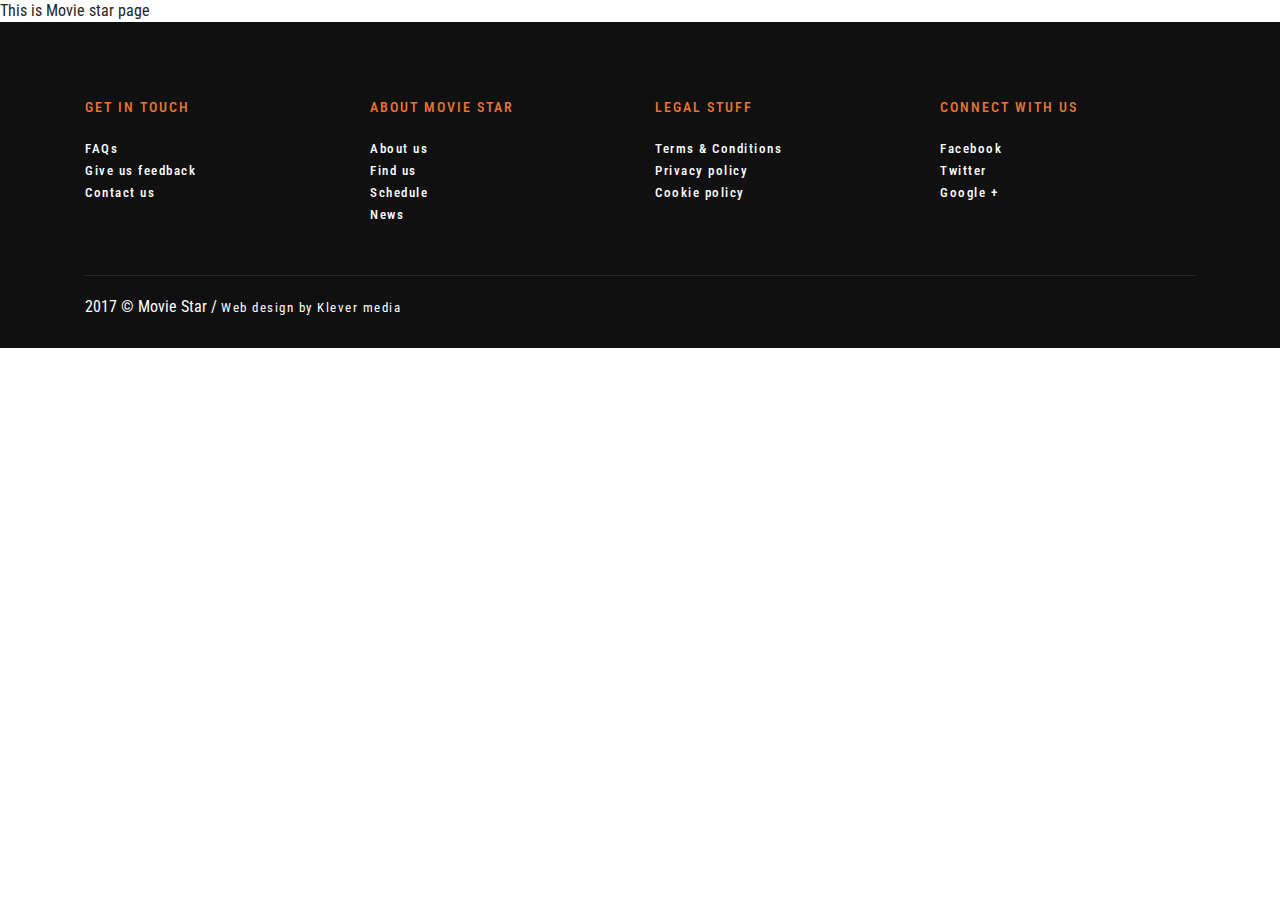
==== index.html @ 227d775f "[Movie-Star]: Create common components and implement footer" ====
<!DOCTYPE html>
<html lang="en">
  <head>
    <title>Movie Star</title>
    <!-- Required meta tags -->
    <meta charset="UTF-8" />
    <meta http-equiv="X-UA-Compatible" content="IE=edge" />
    <meta name="viewport" content="width=device-width, initial-scale=1.0" />

    <!-- Font Family -->
    <link
      href="https://fonts.googleapis.com/css?family=Roboto+Condensed:300,400,700"
      rel="stylesheet"
    />

    <!-- Font Awesome -->
    <link
      rel="stylesheet"
      href="https://cdnjs.cloudflare.com/ajax/libs/font-awesome/5.15.3/css/all.min.css"
      integrity="sha512-iBBXm8fW90+nuLcSKlbmrPcLa0OT92xO1BIsZ+ywDWZCvqsWgccV3gFoRBv0z+8dLJgyAHIhR35VZc2oM/gI1w=="
      crossorigin="anonymous"
    />

    <!-- Bootstrap CSS -->
    <link
      rel="stylesheet"
      href="https://stackpath.bootstrapcdn.com/bootstrap/4.3.1/css/bootstrap.min.css"
      integrity="sha384-ggOyR0iXCbMQv3Xipma34MD+dH/1fQ784/j6cY/iJTQUOhcWr7x9JvoRxT2MZw1T"
      crossorigin="anonymous"
    />

    <!-- Main CSS -->
    <link rel="stylesheet" href="./css/main.css" />
  </head>

  <body>
    <div id="movieStar" class="wrapper">
      This is Movie star page
      <footer>
        <div class="container">
          <div class="row">
            <div class="col-sm-3">
              <h6 class="heading-1 text-primary text-uppercase fw-medium">
                Get In Touch
              </h6>
              <ul class="mt-20">
                <li>
                  <a href="#" class="link-primary fs-13 fw-medium py-3">FAQs</a>
                </li>
                <li>
                  <a href="#" class="link-primary fs-13 fw-medium py-3"
                    >Give us feedback</a
                  >
                </li>
                <li>
                  <a href="#" class="link-primary fs-13 fw-medium py-3"
                    >Contact us</a
                  >
                </li>
              </ul>
            </div>
            <div class="col-sm-3">
              <h6 class="heading-1 text-primary text-uppercase fw-medium">
                About Movie star
              </h6>
              <ul class="mt-20">
                <li>
                  <a href="#" class="link-primary fs-13 fw-medium py-3"
                    >About us</a
                  >
                </li>
                <li>
                  <a href="#" class="link-primary fs-13 fw-medium py-3"
                    >Find us</a
                  >
                </li>
                <li>
                  <a href="#" class="link-primary fs-13 fw-medium py-3">
                    Schedule</a
                  >
                </li>
                <li>
                  <a href="#" class="link-primary fs-13 fw-medium py-3">
                    News</a
                  >
                </li>
              </ul>
            </div>
            <div class="col-sm-3">
              <h6 class="heading-1 text-primary text-uppercase fw-medium">
                Legal stuff
              </h6>
              <ul class="mt-20">
                <li>
                  <a href="#" class="link-primary fs-13 fw-medium py-3"
                    >Terms & Conditions</a
                  >
                </li>
                <li>
                  <a href="#" class="link-primary fs-13 fw-medium py-3"
                    >Privacy policy</a
                  >
                </li>
                <li>
                  <a href="#" class="link-primary fs-13 fw-medium py-3"
                    >Cookie policy</a
                  >
                </li>
              </ul>
            </div>
            <div class="col-sm-3">
              <h6 class="heading-1 text-primary text-uppercase fw-medium">
                Connect with us
              </h6>
              <ul class="mt-20">
                <li>
                  <a href="#" class="link-primary fs-13 fw-medium py-3"
                    ><i class="fab fa-facebook-f"></i>Facebook</a
                  >
                </li>
                <li>
                  <a href="#" class="link-primary fs-13 fw-medium py-3">
                    <i class="fab fa-twitter"></i>Twitter</a
                  >
                </li>
                <li>
                  <a href="#" class="link-primary fs-13 fw-medium py-3">
                    <i class="fab fa-google-plus-g"></i>Google +</a
                  >
                </li>
              </ul>
            </div>
          </div>
          <div class="br-t-grey py-20 mt-50">
            <p class="text-white">
              2017 © Movie Star /
              <a href="https://www.klevermedia.co.uk" class="link-primary"
                >Web design by Klever media</a
              >
            </p>
          </div>
        </div>
      </footer>
    </div>
    <script src="./js/main.js"></script>
  </body>
</html>
---- css/main.css ----
* {
  margin: 0;
  padding: 0;
  box-sizing: border-box;
}

html {
  font-size: 10px;
}

body {
  font-family: 'Roboto condensed', sans-serif;
  font-size: 1.6rem;
  line-height: 2.2rem;
}

dl, ol, ul {
  list-style: none;
  margin: 0;
}

a {
  text-decoration: none;
}

a:focus {
  outline: none;
}

.text-primary {
  color: #ec7532 !important;
}

.fs-13 {
  font-size: 1.3rem;
  line-height: 1.8rem;
}

.fw-medium {
  font-weight: 500;
}

a.link-primary {
  color: #fff;
  font-size: 1.3rem;
  line-height: 1.9rem;
  letter-spacing: .15rem;
}

a.link-primary:hover {
  color: #fbbd61;
  text-decoration: none;
}

a.link-primary:hover i {
  color: #fbbd61;
}

a.link-primary:visited {
  color: #fff;
  text-decoration: underline;
}

a.link-primary i {
  color: rgba(255, 255, 255, 0.3);
  min-width: 2.5rem;
}

.br-t-grey {
  border-top: 0.1rem solid rgba(255, 255, 255, 0.1);
}

.heading-6 {
  font-size: 2.4rem;
  line-height: 3rem;
  letter-spacing: .2rem;
  margin: 0;
}

.heading-5 {
  font-size: 2.2rem;
  line-height: 2.8rem;
  letter-spacing: .2rem;
  margin: 0;
}

.heading-4 {
  font-size: 2rem;
  line-height: 2.6rem;
  letter-spacing: .2rem;
  margin: 0;
}

.heading-3 {
  font-size: 1.8rem;
  line-height: 2.4rem;
  letter-spacing: .2rem;
  margin: 0;
}

.heading-2 {
  font-size: 1.6rem;
  line-height: 2.2rem;
  letter-spacing: .2rem;
  margin: 0;
}

.heading-1 {
  font-size: 1.4rem;
  line-height: 2rem;
  letter-spacing: .2rem;
  margin: 0;
}

.py-3 {
  padding-top: 0.3rem !important;
  padding-bottom: 0.3rem !important;
}

.mt-3 {
  margin-top: 0.3rem !important;
}

.py-20 {
  padding-top: 2rem !important;
  padding-bottom: 2rem !important;
}

.mt-20 {
  margin-top: 2rem !important;
}

.py-50 {
  padding-top: 5rem !important;
  padding-bottom: 5rem !important;
}

.mt-50 {
  margin-top: 5rem !important;
}

footer {
  background-color: #101010;
  padding: 7.5rem 0 0;
}
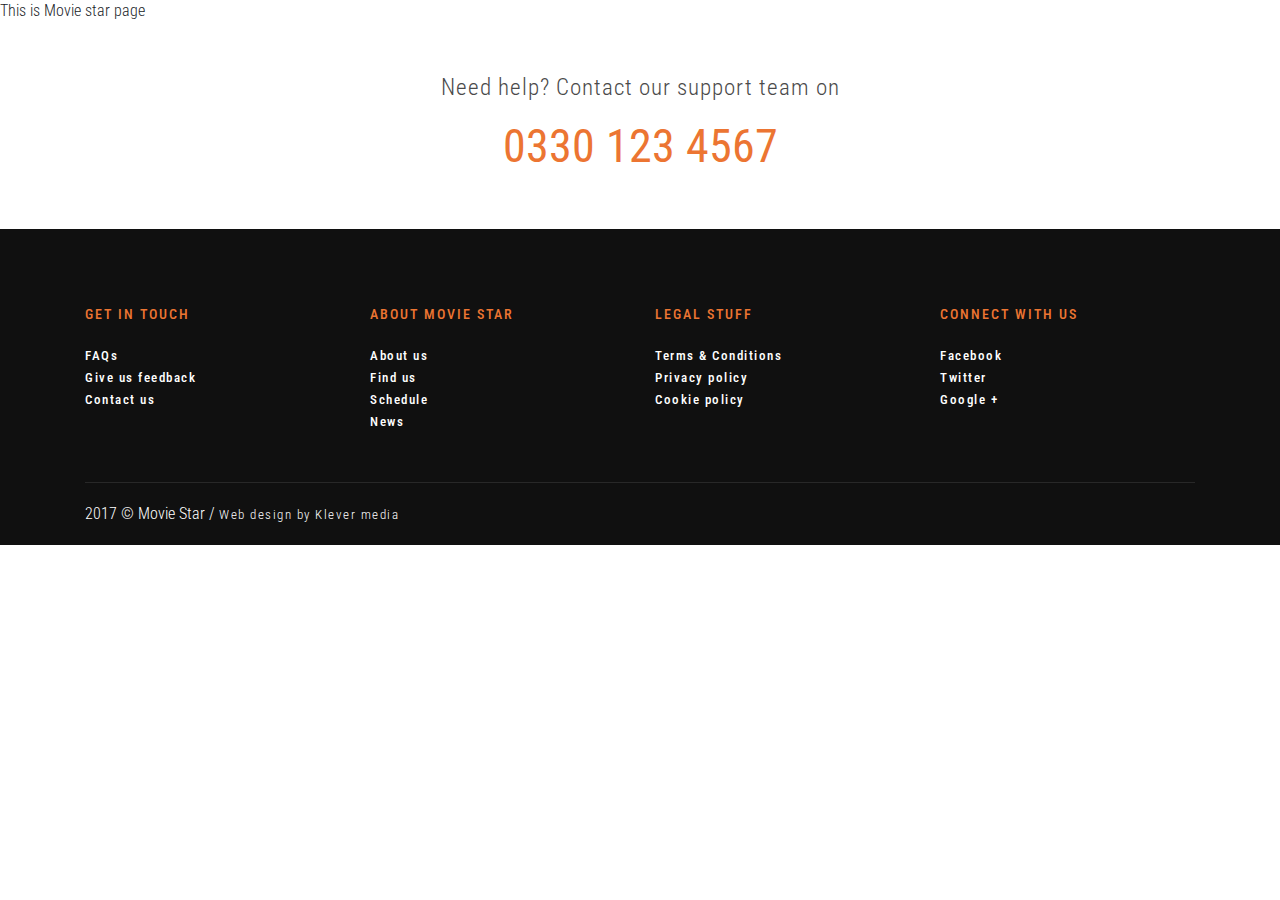
==== commit 4699ae10: "[Movie-Star]: Implement Contact section" ====
--- a/index.html
+++ b/index.html
@@ -36,7 +36,17 @@
   <body>
     <div id="movieStar" class="wrapper">
       This is Movie star page
-      <footer>
+      <section class="contact section">
+        <div class="container">
+          <div class="text-center">
+            <p class="fs-23 text-tundora letter-spacing-1">
+              Need help? Contact our support team on
+            </p>
+            <p class="fs-46 fw-400 text-primary mt-10">0330 123 4567</p>
+          </div>
+        </div>
+      </section>
+      <footer class="footer">
         <div class="container">
           <div class="row">
             <div class="col-sm-3">
--- a/css/main.css
+++ b/css/main.css
@@ -12,6 +12,7 @@
   font-family: 'Roboto condensed', sans-serif;
   font-size: 1.6rem;
   line-height: 2.2rem;
+  font-weight: 300;
 }
 
 dl, ol, ul {
@@ -27,8 +28,16 @@
   outline: none;
 }
 
+p {
+  margin: 0;
+}
+
 .text-primary {
   color: #ec7532 !important;
+}
+
+.text-tundora {
+  color: #4a4a4a !important;
 }
 
 .fs-13 {
@@ -36,8 +45,22 @@
   line-height: 1.8rem;
 }
 
+.fs-23 {
+  font-size: 2.3rem;
+  line-height: 3.2rem;
+}
+
+.fs-46 {
+  font-size: 4.6rem;
+  line-height: 6.5rem;
+}
+
 .fw-medium {
   font-weight: 500;
+}
+
+.section {
+  padding: 5rem 0;
 }
 
 a.link-primary {
@@ -112,6 +135,18 @@
   margin: 0;
 }
 
+.fw-300 {
+  font-weight: 300 !important;
+}
+
+.fw-400 {
+  font-weight: 400 !important;
+}
+
+.fw-700 {
+  font-weight: 700 !important;
+}
+
 .py-3 {
   padding-top: 0.3rem !important;
   padding-bottom: 0.3rem !important;
@@ -121,6 +156,15 @@
   margin-top: 0.3rem !important;
 }
 
+.py-10 {
+  padding-top: 1rem !important;
+  padding-bottom: 1rem !important;
+}
+
+.mt-10 {
+  margin-top: 1rem !important;
+}
+
 .py-20 {
   padding-top: 2rem !important;
   padding-bottom: 2rem !important;
@@ -139,7 +183,19 @@
   margin-top: 5rem !important;
 }
 
-footer {
+.letter-spacing-1 {
+  letter-spacing: 0.1rem !important;
+}
+
+.letter-spacing-2 {
+  letter-spacing: 0.2rem !important;
+}
+
+.letter-spacing-3 {
+  letter-spacing: 0.3rem !important;
+}
+
+.footer {
   background-color: #101010;
   padding: 7.5rem 0 0;
 }
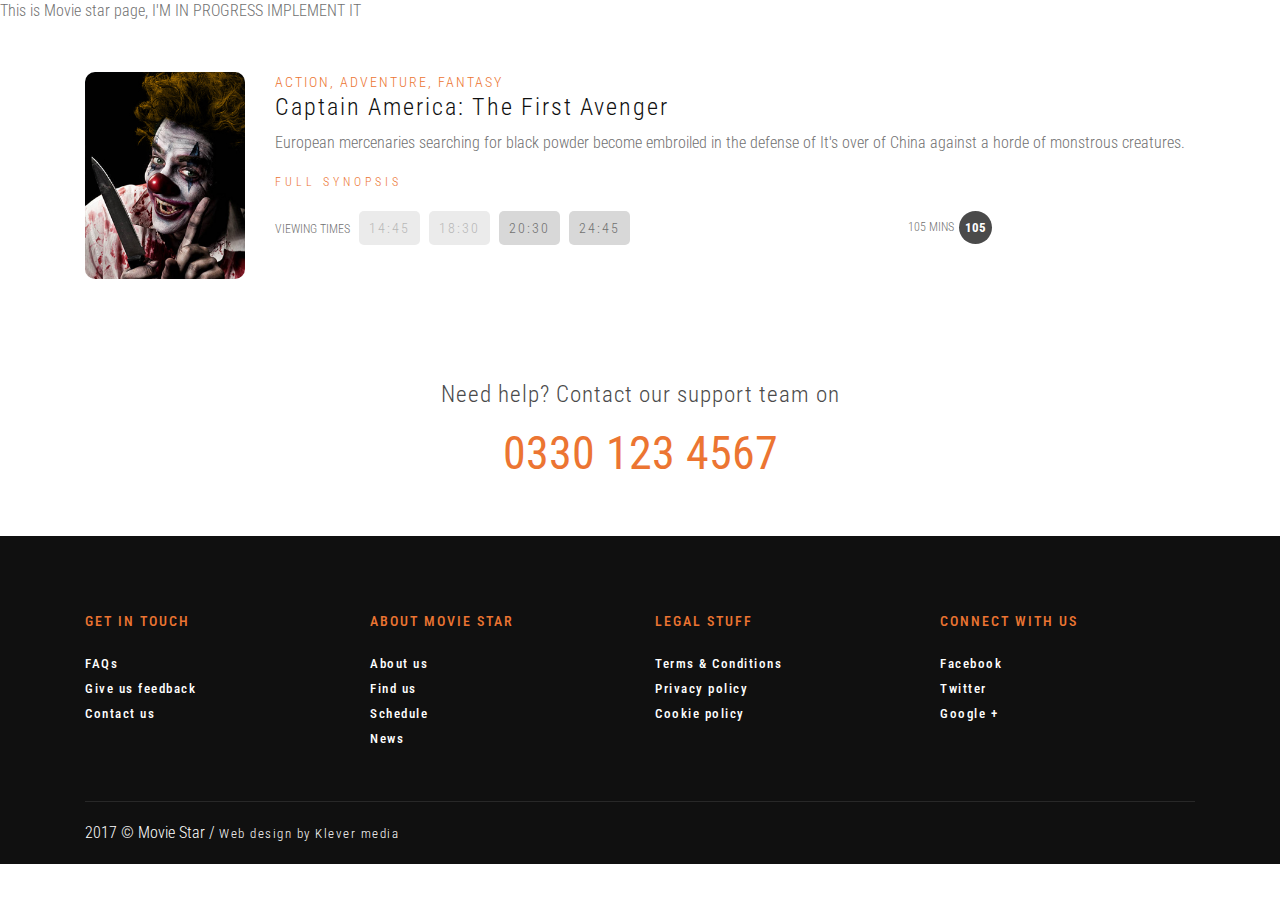
==== commit c2bcb0b9: "[Movie-Star]: Implent components inside Schedule item" ====
--- a/index.html
+++ b/index.html
@@ -35,7 +35,51 @@
 
   <body>
     <div id="movieStar" class="wrapper">
-      This is Movie star page
+      This is Movie star page, I'M IN PROGRESS IMPLEMENT IT
+      <section class="schedule section">
+        <div class="container">
+          <div class="row">
+            <div class="col-sm-3 col-md-2">
+              <a href="#">
+                <img
+                  src="./images/movie-6.jpg"
+                  class="img-fluid b-r-10"
+                  alt="Movie img"
+                />
+              </a>
+            </div>
+            <div class="col-sm-9 col-md-10">
+              <p class="fs-14 letter-spacing-2 text-uppercase text-primary">
+                Action, Adventure, Fantasy
+              </p>
+              <h3 class="heading-6">Captain America: The First Avenger</h3>
+              <p class="mt-10">
+                European mercenaries searching for black powder become embroiled
+                in the defense of It's over of China against a horde of
+                monstrous creatures.
+              </p>
+              <a href="#" class="link-ext my-20">Full synopsis</a>
+              <div class="row">
+                <div class="col-md-8 col-sm-9">
+                  <span class="fs-12 text-uppercase"
+                    ><i class="far fa-clock"></i> Viewing times</span
+                  >
+                  <span class="tag tag-blur">14:45</span>
+                  <span class="tag tag-blur">18:30</span>
+                  <span class="tag">20:30</span>
+                  <span class="tag">24:45</span>
+                </div>
+                <div class="col-md-4 col-sm-3">
+                  <div class="d-flex align-items-center">
+                    <span class="fs-12 text-uppercase">105 mins</span>
+                    <span class="bubble">105 mins</span>
+                  </div>
+                </div>
+              </div>
+            </div>
+          </div>
+        </div>
+      </section>
       <section class="contact section">
         <div class="container">
           <div class="text-center">
@@ -50,91 +94,73 @@
         <div class="container">
           <div class="row">
             <div class="col-sm-3">
-              <h6 class="heading-1 text-primary text-uppercase fw-medium">
+              <h6 class="heading-1 text-primary text-uppercase fw-500">
                 Get In Touch
               </h6>
               <ul class="mt-20">
                 <li>
-                  <a href="#" class="link-primary fs-13 fw-medium py-3">FAQs</a>
+                  <a href="#" class="link fw-500 py-3">FAQs</a>
                 </li>
                 <li>
-                  <a href="#" class="link-primary fs-13 fw-medium py-3"
-                    >Give us feedback</a
-                  >
+                  <a href="#" class="link fw-500 py-3">Give us feedback</a>
                 </li>
                 <li>
-                  <a href="#" class="link-primary fs-13 fw-medium py-3"
-                    >Contact us</a
-                  >
+                  <a href="#" class="link fw-500 py-3">Contact us</a>
                 </li>
               </ul>
             </div>
             <div class="col-sm-3">
-              <h6 class="heading-1 text-primary text-uppercase fw-medium">
+              <h6 class="heading-1 text-primary text-uppercase fw-500">
                 About Movie star
               </h6>
               <ul class="mt-20">
                 <li>
-                  <a href="#" class="link-primary fs-13 fw-medium py-3"
-                    >About us</a
-                  >
+                  <a href="#" class="link fw-500 py-3">About us</a>
                 </li>
                 <li>
-                  <a href="#" class="link-primary fs-13 fw-medium py-3"
-                    >Find us</a
-                  >
+                  <a href="#" class="link fw-500 py-3">Find us</a>
                 </li>
                 <li>
-                  <a href="#" class="link-primary fs-13 fw-medium py-3">
-                    Schedule</a
-                  >
+                  <a href="#" class="link fw-500 py-3"> Schedule</a>
                 </li>
                 <li>
-                  <a href="#" class="link-primary fs-13 fw-medium py-3">
-                    News</a
-                  >
+                  <a href="#" class="link fw-500 py-3"> News</a>
                 </li>
               </ul>
             </div>
             <div class="col-sm-3">
-              <h6 class="heading-1 text-primary text-uppercase fw-medium">
+              <h6 class="heading-1 text-primary text-uppercase fw-500">
                 Legal stuff
               </h6>
               <ul class="mt-20">
                 <li>
-                  <a href="#" class="link-primary fs-13 fw-medium py-3"
-                    >Terms & Conditions</a
-                  >
+                  <a href="#" class="link fw-500 py-3">Terms & Conditions</a>
                 </li>
                 <li>
-                  <a href="#" class="link-primary fs-13 fw-medium py-3"
-                    >Privacy policy</a
-                  >
+                  <a href="#" class="link fw-500 py-3">Privacy policy</a>
                 </li>
                 <li>
-                  <a href="#" class="link-primary fs-13 fw-medium py-3"
-                    >Cookie policy</a
-                  >
+                  <a href="#" class="link fw-500 py-3">Cookie policy</a>
                 </li>
               </ul>
             </div>
             <div class="col-sm-3">
-              <h6 class="heading-1 text-primary text-uppercase fw-medium">
+              <h6 class="heading-1 text-primary text-uppercase fw-500">
                 Connect with us
               </h6>
               <ul class="mt-20">
                 <li>
-                  <a href="#" class="link-primary fs-13 fw-medium py-3"
+                  <a href="#" class="link fw-500 py-3"
                     ><i class="fab fa-facebook-f"></i>Facebook</a
                   >
                 </li>
                 <li>
-                  <a href="#" class="link-primary fs-13 fw-medium py-3">
+                  <a href="#" class="link fw-500 py-3">
                     <i class="fab fa-twitter"></i>Twitter</a
                   >
                 </li>
                 <li>
-                  <a href="#" class="link-primary fs-13 fw-medium py-3">
+                  <a href="#" class="link fw-500 py-3">
                     <i class="fab fa-google-plus-g"></i>Google +</a
                   >
                 </li>
@@ -144,7 +170,7 @@
           <div class="br-t-grey py-20 mt-50">
             <p class="text-white">
               2017 © Movie Star /
-              <a href="https://www.klevermedia.co.uk" class="link-primary"
+              <a href="https://www.klevermedia.co.uk" class="link"
                 >Web design by Klever media</a
               >
             </p>
--- a/css/main.css
+++ b/css/main.css
@@ -9,6 +9,7 @@
 }
 
 body {
+  color: #717171;
   font-family: 'Roboto condensed', sans-serif;
   font-size: 1.6rem;
   line-height: 2.2rem;
@@ -21,6 +22,11 @@
 }
 
 a {
+  color: #fff;
+  text-decoration: none;
+}
+
+a:hover {
   text-decoration: none;
 }
 
@@ -32,12 +38,41 @@
   margin: 0;
 }
 
+::-webkit-input-placeholder {
+  opacity: 1;
+  color: #B8B8B8;
+  font-weight: 400;
+}
+
+:-ms-input-placeholder {
+  opacity: 1;
+  color: #B8B8B8;
+  font-weight: 400;
+}
+
+:-moz-placeholder {
+  opacity: 1;
+  color: #B8B8B8;
+  font-weight: 400;
+}
+
+::-moz-placeholder {
+  opacity: 1;
+  color: #B8B8B8;
+  font-weight: 400;
+}
+
 .text-primary {
   color: #ec7532 !important;
 }
 
 .text-tundora {
   color: #4a4a4a !important;
+}
+
+.fs-12 {
+  font-size: 1.2rem;
+  line-height: 1.7rem;
 }
 
 .fs-13 {
@@ -45,6 +80,11 @@
   line-height: 1.8rem;
 }
 
+.fs-14 {
+  font-size: 1.4rem;
+  line-height: 2rem;
+}
+
 .fs-23 {
   font-size: 2.3rem;
   line-height: 3.2rem;
@@ -55,144 +95,272 @@
   line-height: 6.5rem;
 }
 
-.fw-medium {
-  font-weight: 500;
-}
-
 .section {
   padding: 5rem 0;
 }
 
-a.link-primary {
-  color: #fff;
+.br-t-grey {
+  border-top: 0.1rem solid rgba(255, 255, 255, 0.1);
+}
+
+.heading-6 {
+  color: #101010;
+  font-size: 2.4rem;
+  line-height: 3rem;
+  font-weight: 300;
+  letter-spacing: .2rem;
+  margin: 0;
+}
+
+.heading-5 {
+  color: #101010;
+  font-size: 2.2rem;
+  line-height: 2.8rem;
+  font-weight: 300;
+  letter-spacing: .2rem;
+  margin: 0;
+}
+
+.heading-4 {
+  color: #101010;
+  font-size: 2rem;
+  line-height: 2.6rem;
+  font-weight: 300;
+  letter-spacing: .2rem;
+  margin: 0;
+}
+
+.heading-3 {
+  color: #101010;
+  font-size: 1.8rem;
+  line-height: 2.4rem;
+  font-weight: 300;
+  letter-spacing: .2rem;
+  margin: 0;
+}
+
+.heading-2 {
+  color: #101010;
+  font-size: 1.6rem;
+  line-height: 2.2rem;
+  font-weight: 300;
+  letter-spacing: .2rem;
+  margin: 0;
+}
+
+.heading-1 {
+  color: #101010;
+  font-size: 1.4rem;
+  line-height: 2rem;
+  font-weight: 300;
+  letter-spacing: .2rem;
+  margin: 0;
+}
+
+.fw-300 {
+  font-weight: 300 !important;
+}
+
+.fw-400 {
+  font-weight: 400 !important;
+}
+
+.fw-500 {
+  font-weight: 500 !important;
+}
+
+.fw-700 {
+  font-weight: 700 !important;
+}
+
+.py-3 {
+  padding-top: 0.3rem !important;
+  padding-bottom: 0.3rem !important;
+}
+
+.mx-3 {
+  margin-left: 0.3rem !important;
+  margin-right: 0.3rem !important;
+}
+
+.my-3 {
+  margin-top: 0.3rem !important;
+  margin-bottom: 0.3rem !important;
+}
+
+.mt-3 {
+  margin-top: 0.3rem !important;
+}
+
+.mb-3 {
+  margin-bottom: 0.3rem !important;
+}
+
+.py-10 {
+  padding-top: 1rem !important;
+  padding-bottom: 1rem !important;
+}
+
+.mx-10 {
+  margin-left: 1rem !important;
+  margin-right: 1rem !important;
+}
+
+.my-10 {
+  margin-top: 1rem !important;
+  margin-bottom: 1rem !important;
+}
+
+.mt-10 {
+  margin-top: 1rem !important;
+}
+
+.mb-10 {
+  margin-bottom: 1rem !important;
+}
+
+.py-20 {
+  padding-top: 2rem !important;
+  padding-bottom: 2rem !important;
+}
+
+.mx-20 {
+  margin-left: 2rem !important;
+  margin-right: 2rem !important;
+}
+
+.my-20 {
+  margin-top: 2rem !important;
+  margin-bottom: 2rem !important;
+}
+
+.mt-20 {
+  margin-top: 2rem !important;
+}
+
+.mb-20 {
+  margin-bottom: 2rem !important;
+}
+
+.py-50 {
+  padding-top: 5rem !important;
+  padding-bottom: 5rem !important;
+}
+
+.mx-50 {
+  margin-left: 5rem !important;
+  margin-right: 5rem !important;
+}
+
+.my-50 {
+  margin-top: 5rem !important;
+  margin-bottom: 5rem !important;
+}
+
+.mt-50 {
+  margin-top: 5rem !important;
+}
+
+.mb-50 {
+  margin-bottom: 5rem !important;
+}
+
+.letter-spacing-1 {
+  letter-spacing: 0.1rem !important;
+}
+
+.letter-spacing-2 {
+  letter-spacing: 0.2rem !important;
+}
+
+.letter-spacing-3 {
+  letter-spacing: 0.3rem !important;
+}
+
+.b-r-10 {
+  border-radius: 1rem;
+}
+
+.link-ext, .link-ext-light {
+  font-size: 1.2rem;
+  line-height: 1.7rem;
+  letter-spacing: .4rem;
+  text-transform: uppercase;
+  display: inline-block;
+}
+
+.link {
+  display: inline-block;
   font-size: 1.3rem;
   line-height: 1.9rem;
   letter-spacing: .15rem;
-}
-
-a.link-primary:hover {
+  color: #fff;
+}
+
+.link:hover {
+  color: #fbbd61 !important;
+  text-decoration: none;
+}
+
+.link:hover i {
   color: #fbbd61;
-  text-decoration: none;
-}
-
-a.link-primary:hover i {
-  color: #fbbd61;
-}
-
-a.link-primary:visited {
+}
+
+.link:visited {
   color: #fff;
-  text-decoration: underline;
-}
-
-a.link-primary i {
+  text-decoration: underline !important;
+}
+
+.link i {
   color: rgba(255, 255, 255, 0.3);
   min-width: 2.5rem;
 }
 
-.br-t-grey {
-  border-top: 0.1rem solid rgba(255, 255, 255, 0.1);
-}
-
-.heading-6 {
-  font-size: 2.4rem;
-  line-height: 3rem;
-  letter-spacing: .2rem;
-  margin: 0;
-}
-
-.heading-5 {
-  font-size: 2.2rem;
-  line-height: 2.8rem;
-  letter-spacing: .2rem;
-  margin: 0;
-}
-
-.heading-4 {
-  font-size: 2rem;
-  line-height: 2.6rem;
-  letter-spacing: .2rem;
-  margin: 0;
-}
-
-.heading-3 {
-  font-size: 1.8rem;
-  line-height: 2.4rem;
-  letter-spacing: .2rem;
-  margin: 0;
-}
-
-.heading-2 {
-  font-size: 1.6rem;
-  line-height: 2.2rem;
-  letter-spacing: .2rem;
-  margin: 0;
-}
-
-.heading-1 {
+.link-ext {
+  color: #ec7532;
+}
+
+.link-ext:hover {
+  color: #101010;
+}
+
+.link-ext-light {
+  color: #ec7532;
+}
+
+.link-ext-light:hover {
+  color: #fbbd61;
+}
+
+.bubble {
+  color: #fff;
+  font-size: 1.3rem;
+  line-height: 3.3rem;
+  font-weight: 700;
+  text-align: center;
+  display: inline-block;
+  border-radius: 50%;
+  background: #4a4a4a;
+  width: 3.3rem;
+  height: 3.3rem;
+  margin-left: .5rem;
+}
+
+.tag {
+  color: #717171;
   font-size: 1.4rem;
   line-height: 2rem;
   letter-spacing: .2rem;
-  margin: 0;
-}
-
-.fw-300 {
-  font-weight: 300 !important;
-}
-
-.fw-400 {
-  font-weight: 400 !important;
-}
-
-.fw-700 {
-  font-weight: 700 !important;
-}
-
-.py-3 {
-  padding-top: 0.3rem !important;
-  padding-bottom: 0.3rem !important;
-}
-
-.mt-3 {
-  margin-top: 0.3rem !important;
-}
-
-.py-10 {
-  padding-top: 1rem !important;
-  padding-bottom: 1rem !important;
-}
-
-.mt-10 {
-  margin-top: 1rem !important;
-}
-
-.py-20 {
-  padding-top: 2rem !important;
-  padding-bottom: 2rem !important;
-}
-
-.mt-20 {
-  margin-top: 2rem !important;
-}
-
-.py-50 {
-  padding-top: 5rem !important;
-  padding-bottom: 5rem !important;
-}
-
-.mt-50 {
-  margin-top: 5rem !important;
-}
-
-.letter-spacing-1 {
-  letter-spacing: 0.1rem !important;
-}
-
-.letter-spacing-2 {
-  letter-spacing: 0.2rem !important;
-}
-
-.letter-spacing-3 {
-  letter-spacing: 0.3rem !important;
+  border: 0;
+  border-radius: .5rem;
+  background-color: #d8d8d8;
+  display: inline-block;
+  padding: .7rem 1rem;
+  margin: 0 0 0 0.5rem;
+}
+
+.tag.tag-blur {
+  opacity: .5;
 }
 
 .footer {
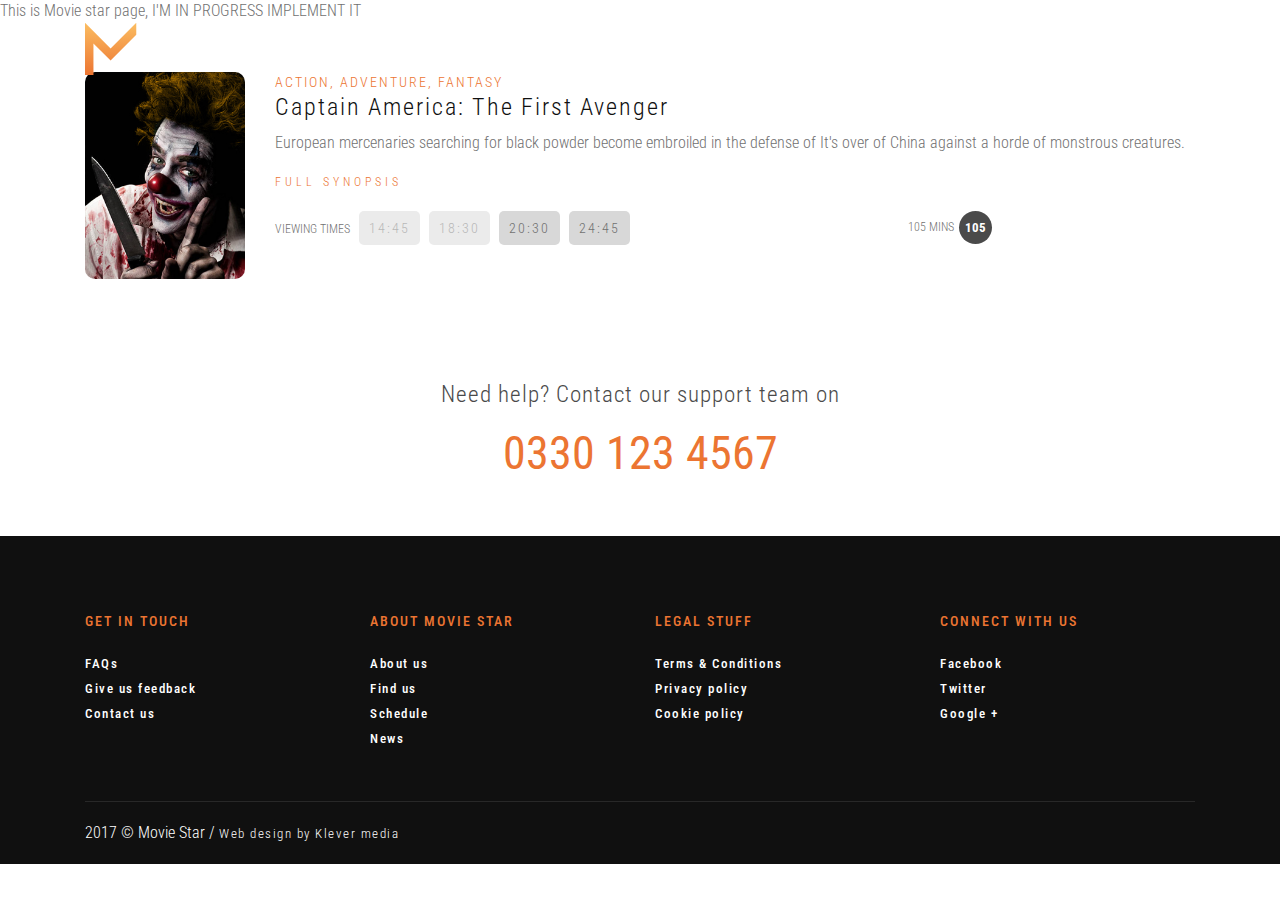
==== commit ac8c3d50: "[Movie-Star]: Implement header and add _all file to include other related files" ====
--- a/index.html
+++ b/index.html
@@ -36,6 +36,47 @@
   <body>
     <div id="movieStar" class="wrapper">
       This is Movie star page, I'M IN PROGRESS IMPLEMENT IT
+      <header class="header">
+        <div class="container">
+          <div class="header-info text-right">
+            <a href="tel:0330 123 4567" class="text-white">
+              <i class="fas fa-phone-alt mr-2"></i>
+              <span class="fw-700">0330 123 4567</span>
+            </a>
+            <button class="btn btn-icon br-dot-l-white"><i class="fas fa-search"></i></button>
+          </div>
+          <nav class="navbar navbar-expand-md navbar-dark">
+            <img src="./images/logo.svg" alt="Movie star logo" />
+            <button
+              class="navbar-toggler"
+              type="button"
+              data-toggle="collapse"
+              data-target="#collapsibleNavbar"
+            >
+              <span class="navbar-toggler-icon"></span>
+            </button>
+            <div class="collapse navbar-collapse" id="collapsibleNavbar">
+              <ul class="navbar-nav ml-auto">
+                <li class="nav-item active">
+                  <a class="nav-link" href="#">Home</a>
+                </li>
+                <li class="nav-item">
+                  <a class="nav-link" href="#">What's on</a>
+                </li>
+                <li class="nav-item">
+                  <a class="nav-link" href="#">Shortcodes</a>
+                </li>
+                <li class="nav-item">
+                  <a class="nav-link" href="#">News</a>
+                </li>
+                <li class="nav-item">
+                  <a class="nav-link" href="#">Contact</a>
+                </li>
+              </ul>
+            </div>
+          </nav>
+        </div>
+      </header>
       <section class="schedule section">
         <div class="container">
           <div class="row">
--- a/css/main.css
+++ b/css/main.css
@@ -279,6 +279,10 @@
 
 .b-r-10 {
   border-radius: 1rem;
+}
+
+.br-dot-l-white {
+  border-left: 0.1rem dotted #fff;
 }
 
 .link-ext, .link-ext-light {
@@ -363,7 +367,63 @@
   opacity: .5;
 }
 
+.btn.btn-icon i {
+  color: #fff;
+  font-size: 1.7rem;
+  text-align: center;
+  font-weight: 600;
+}
+
 .footer {
   background-color: #101010;
   padding: 7.5rem 0 0;
 }
+
+/* Begin Header */
+.header {
+  position: absolute;
+  top: 0;
+  left: 0;
+  width: 100%;
+  z-index: 1;
+}
+
+.navbar-dark {
+  padding: 0;
+}
+
+.navbar-dark .navbar-nav {
+  border-bottom: 0.1rem solid rgba(255, 255, 255, 0.2);
+}
+
+.navbar-dark .navbar-nav .nav-link {
+  color: #fff;
+  font-size: 1.6rem;
+  line-height: 1.2rem;
+  font-weight: 400;
+  text-transform: uppercase;
+  letter-spacing: .3rem;
+  padding: 2rem 2.4rem;
+  position: relative;
+}
+
+.navbar-dark .navbar-nav .nav-link::after {
+  content: '';
+  display: block;
+  width: 0;
+  height: .2rem;
+  position: absolute;
+  bottom: 0;
+  left: 0;
+  right: auto;
+  transition: all .25s ease-in-out;
+}
+
+.navbar-dark .navbar-nav .nav-link:hover::after {
+  right: 0;
+  width: 100%;
+  background: linear-gradient(to right, #fbbd61, #ec7532);
+  box-shadow: 0 0 2rem 0 #b3a084;
+}
+
+/* End Header */
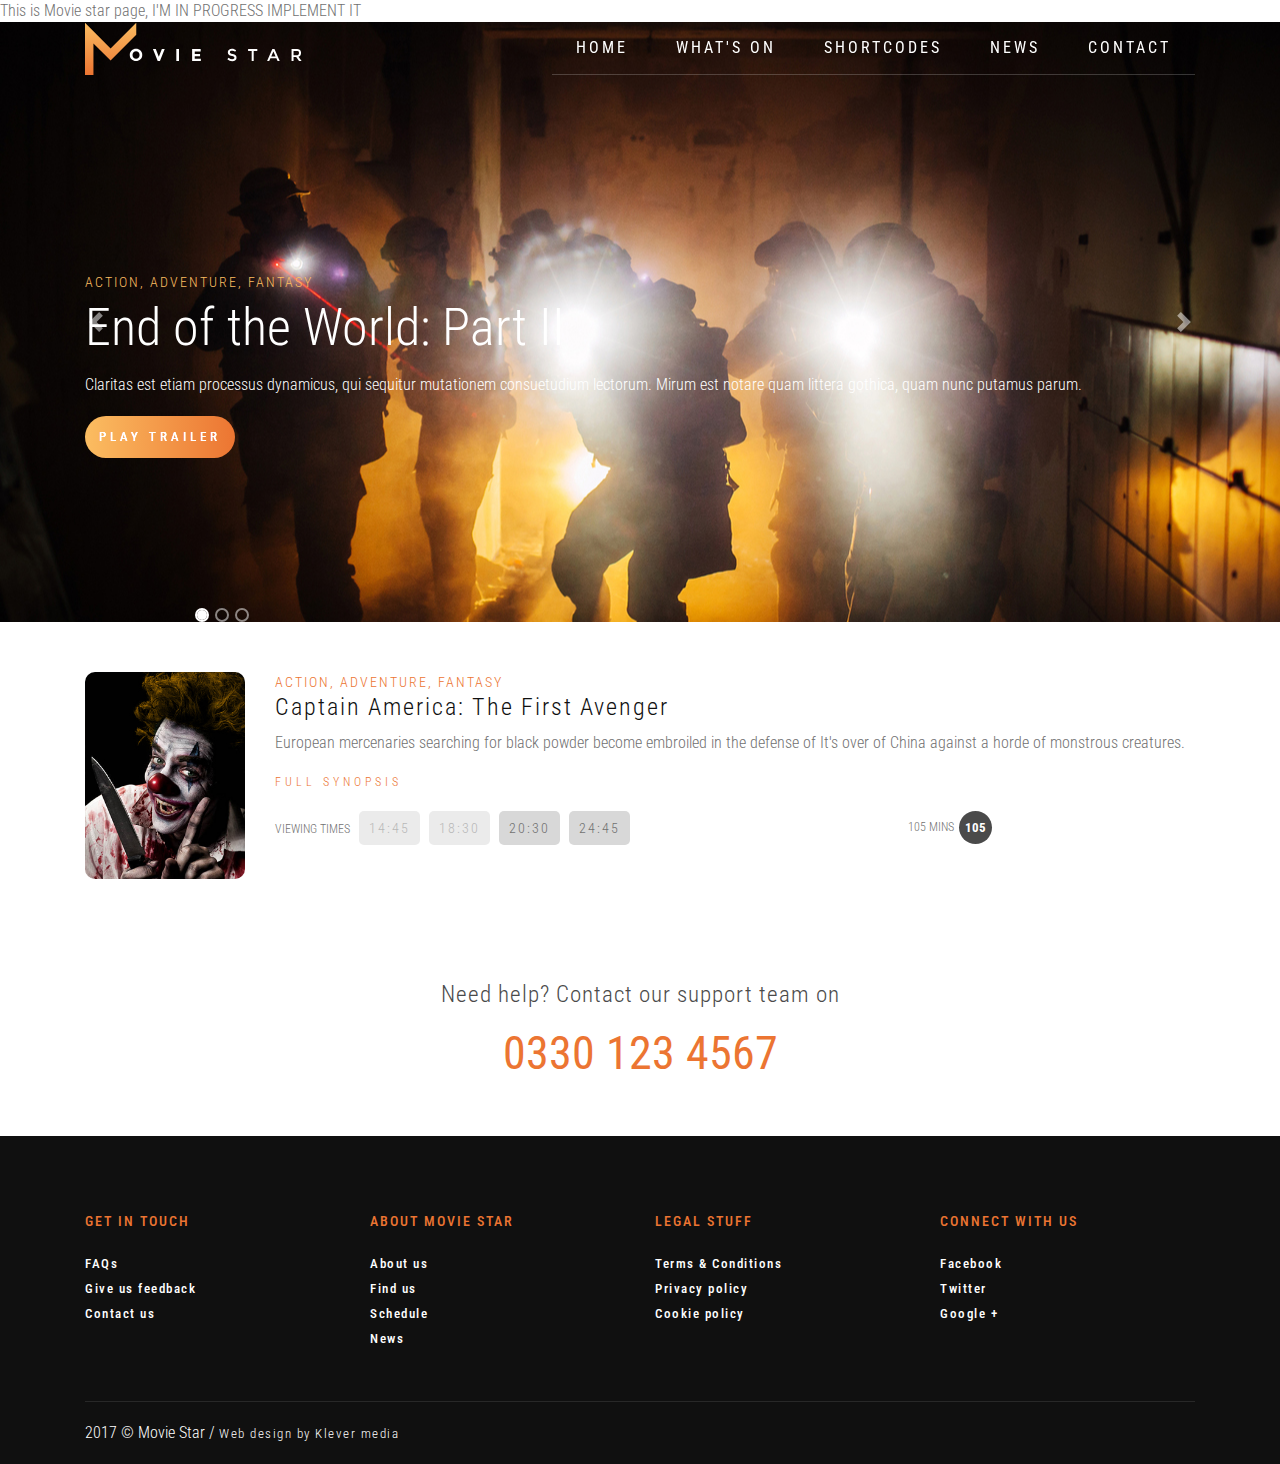
==== commit e683823a: "[Movie-Star]: Implement Carousel" ====
--- a/index.html
+++ b/index.html
@@ -29,6 +29,13 @@
       crossorigin="anonymous"
     />
 
+    <!-- Venobox -->
+    <link rel="stylesheet" href="./libs/venobox/venobox.min.css">
+
+    <!-- Slick -->
+    <link rel="stylesheet" href="./libs/slick/slick.css">
+    <link rel="stylesheet" href="./libs/slick/slick-theme.css">
+
     <!-- Main CSS -->
     <link rel="stylesheet" href="./css/main.css" />
   </head>
@@ -38,7 +45,7 @@
       This is Movie star page, I'M IN PROGRESS IMPLEMENT IT
       <header class="header">
         <div class="container">
-          <div class="header-info text-right">
+          <div class="text-right">
             <a href="tel:0330 123 4567" class="text-white">
               <i class="fas fa-phone-alt mr-2"></i>
               <span class="fw-700">0330 123 4567</span>
@@ -77,6 +84,69 @@
           </nav>
         </div>
       </header>
+      <section id="carousel" class="carousel slide" data-ride="carousel">
+        <div class="container">
+          <ul class="carousel-indicators">
+            <li data-target="#carousel" data-slide-to="0" class="active">
+            </li>
+            <li data-target="#carousel" data-slide-to="1">2</li>
+            <li data-target="#carousel" data-slide-to="2">3</li>
+          </ul>
+        </div>
+        <div class="carousel-inner text-white">
+          <div class="carousel-item carousel-1 active">
+            <div class="container">
+              <p class="fs-14 text-primary-light text-uppercase letter-spacing-2">Action, Adventure, Fantasy</p>
+              <h1 class="fs-52 fw-300">End of the World: Part II
+              </h1>
+              <p class="mt-10">Claritas est etiam processus dynamicus, qui sequitur mutationem consuetudium lectorum. Mirum est notare quam littera gothica, quam nunc putamus parum.
+              </p>
+              <div class="mt-20">
+                <a class="btn btn-primary venobox" data-vbtype="video" href="https://youtu.be/RhFMIRuHAL4">
+                  <i class="fas fa-play"></i>
+                  <span>Play trailer</span>
+                </a>
+              </div>
+            </div>
+          </div>
+          <div class="carousel-item carousel-2 active">
+            <div class="container">
+              <p class="fs-14 text-primary-light text-uppercase letter-spacing-2">Action, Adventure, Fantasy</p>
+              <h1 class="fs-52 fw-300">End of the World: Part II
+              </h1>
+              <p class="mt-10">Claritas est etiam processus dynamicus, qui sequitur mutationem consuetudium lectorum. Mirum est notare quam littera gothica, quam nunc putamus parum.
+              </p>
+              <div class="mt-20">
+                <a class="btn btn-primary venobox" data-vbtype="video" href="https://youtu.be/RhFMIRuHAL4">
+                  <i class="fas fa-play"></i>
+                  <span>Play trailer</span>
+                </a>
+              </div>
+            </div>
+          </div>
+          <div class="carousel-item carousel-3 active">
+            <div class="container">
+              <p class="fs-14 text-primary-light text-uppercase letter-spacing-2">Action, Adventure, Fantasy</p>
+              <h1 class="fs-52 fw-300">End of the World: Part II
+              </h1>
+              <p class="mt-10">Claritas est etiam processus dynamicus, qui sequitur mutationem consuetudium lectorum. Mirum est notare quam littera gothica, quam nunc putamus parum.
+              </p>
+              <div class="mt-20">
+                <a class="btn btn-primary venobox" data-vbtype="video" href="https://youtu.be/RhFMIRuHAL4">
+                  <i class="fas fa-play"></i>
+                  <span>Play trailer</span>
+                </a>
+              </div>
+            </div>
+          </div>
+        </div>
+        <a class="carousel-control-prev" href="#carousel" data-slide="prev">
+          <span class="carousel-control-prev-icon"></span>
+        </a>
+        <a class="carousel-control-next" href="#carousel" data-slide="next">
+          <span class="carousel-control-next-icon"></span>
+        </a>
+      </section>
       <section class="schedule section">
         <div class="container">
           <div class="row">
@@ -219,6 +289,97 @@
         </div>
       </footer>
     </div>
+
+    <!-- Optional JavaScript -->
+    <!-- jQuery first, then Popper.js, then Bootstrap JS -->
+    <script src="https://code.jquery.com/jquery-3.3.1.min.js"></script>
+    <script src="https://cdnjs.cloudflare.com/ajax/libs/popper.js/1.14.7/umd/popper.min.js" integrity="sha384-UO2eT0CpHqdSJQ6hJty5KVphtPhzWj9WO1clHTMGa3JDZwrnQq4sF86dIHNDz0W1" crossorigin="anonymous"></script>
+    <script src="https://stackpath.bootstrapcdn.com/bootstrap/4.3.1/js/bootstrap.min.js" integrity="sha384-JjSmVgyd0p3pXB1rRibZUAYoIIy6OrQ6VrjIEaFf/nJGzIxFDsf4x0xIM+B07jRM" crossorigin="anonymous"></script>
+    
+    <!-- Main -->
+    <script>
+      $(document).ready(function(){
+        $('.venobox').venobox();
+
+        $('.js-new-in-list').slick({
+          dots: false,
+          infinite: true,
+          speed: 300,
+          slidesToShow: 4,
+          slidesToScroll: 4,
+          responsive: [
+            {
+              breakpoint: 1024,
+              settings: {
+                slidesToShow: 3,
+                slidesToScroll: 3,
+                infinite: true,
+                dots: true
+              }
+            },
+            {
+              breakpoint: 600,
+              settings: {
+                slidesToShow: 2,
+                slidesToScroll: 2
+              }
+            },
+            {
+              breakpoint: 480,
+              settings: {
+                slidesToShow: 1,
+                slidesToScroll: 1
+              }
+            }
+            // You can unslick at a given breakpoint now by adding:
+            // settings: "unslick"
+            // instead of a settings object
+          ]
+        });
+      
+        $('.js-comming-soon-list').slick({
+          dots: false,
+          infinite: true,
+          speed: 300,
+          slidesToShow: 4,
+          slidesToScroll: 4,
+          responsive: [
+            {
+              breakpoint: 1024,
+              settings: {
+                slidesToShow: 3,
+                slidesToScroll: 3,
+                infinite: true,
+                dots: true
+              }
+            },
+            {
+              breakpoint: 600,
+              settings: {
+                slidesToShow: 2,
+                slidesToScroll: 2
+              }
+            },
+            {
+              breakpoint: 480,
+              settings: {
+                slidesToShow: 1,
+                slidesToScroll: 1
+              }
+            }
+            // You can unslick at a given breakpoint now by adding:
+            // settings: "unslick"
+            // instead of a settings object
+          ]
+        });
+      });
+    </script>
+    
+    <!-- Venobox -->
+    <script src="./libs/venobox/venobox.min.js"></script>
+
+    <!-- Slick -->
+    <script src="./libs/slick/slick.min.js"></script>
     <script src="./js/main.js"></script>
   </body>
 </html>
--- a/css/main.css
+++ b/css/main.css
@@ -66,6 +66,10 @@
   color: #ec7532 !important;
 }
 
+.text-primary-light {
+  color: #fbbd61 !important;
+}
+
 .text-tundora {
   color: #4a4a4a !important;
 }
@@ -93,6 +97,11 @@
 .fs-46 {
   font-size: 4.6rem;
   line-height: 6.5rem;
+}
+
+.fs-52 {
+  font-size: 5.2rem;
+  line-height: 7.2rem;
 }
 
 .section {
@@ -374,9 +383,40 @@
   font-weight: 600;
 }
 
-.footer {
-  background-color: #101010;
-  padding: 7.5rem 0 0;
+.btn.btn-primary {
+  color: #fff;
+  font-size: 1.3rem;
+  line-height: 1.8rem;
+  letter-spacing: .4rem;
+  text-transform: uppercase;
+  padding: 1.2rem 1.4rem;
+  background: linear-gradient(to right, #fbbd61, #ec7532);
+  border: 0;
+  border-radius: 3rem;
+  position: relative;
+  overflow: hidden;
+}
+
+.btn.btn-primary::after {
+  content: '';
+  background: linear-gradient(to right, #fbbd61, #ec7532);
+  display: block;
+  width: 0;
+  height: 100%;
+  position: absolute;
+  left: -10%;
+  top: 0;
+  transform: skew(30deg);
+  transition: all .5s;
+}
+
+.btn.btn-primary:hover::after {
+  width: 120%;
+}
+
+.btn.btn-primary i, .btn.btn-primary span {
+  z-index: 1;
+  position: relative;
 }
 
 /* Begin Header */
@@ -427,3 +467,42 @@
 }
 
 /* End Header */
+.carousel-item {
+  background-size: over;
+  background-clip: border-box;
+  height: 60rem;
+  padding: 25rem 0 0;
+}
+
+.carousel-item.carousel-1 {
+  background: url("./../../images/hero-1.jpg") no-repeat center center;
+}
+
+.carousel-item.carousel-2 {
+  background: url("./../../images/hero-2.jpg") no-repeat center center;
+}
+
+.carousel-item.carousel-3 {
+  background: url("./../../images/hero-3.jpg") no-repeat center center;
+}
+
+.carousel-indicators {
+  justify-content: flex-start;
+}
+
+.carousel-indicators li {
+  width: 1rem;
+  height: 1rem;
+  background-color: transparent;
+  border: .2rem solid #fff;
+  border-radius: 50%;
+}
+
+.carousel-indicators li.active {
+  background-color: #fff;
+}
+
+.footer {
+  background-color: #101010;
+  padding: 7.5rem 0 0;
+}
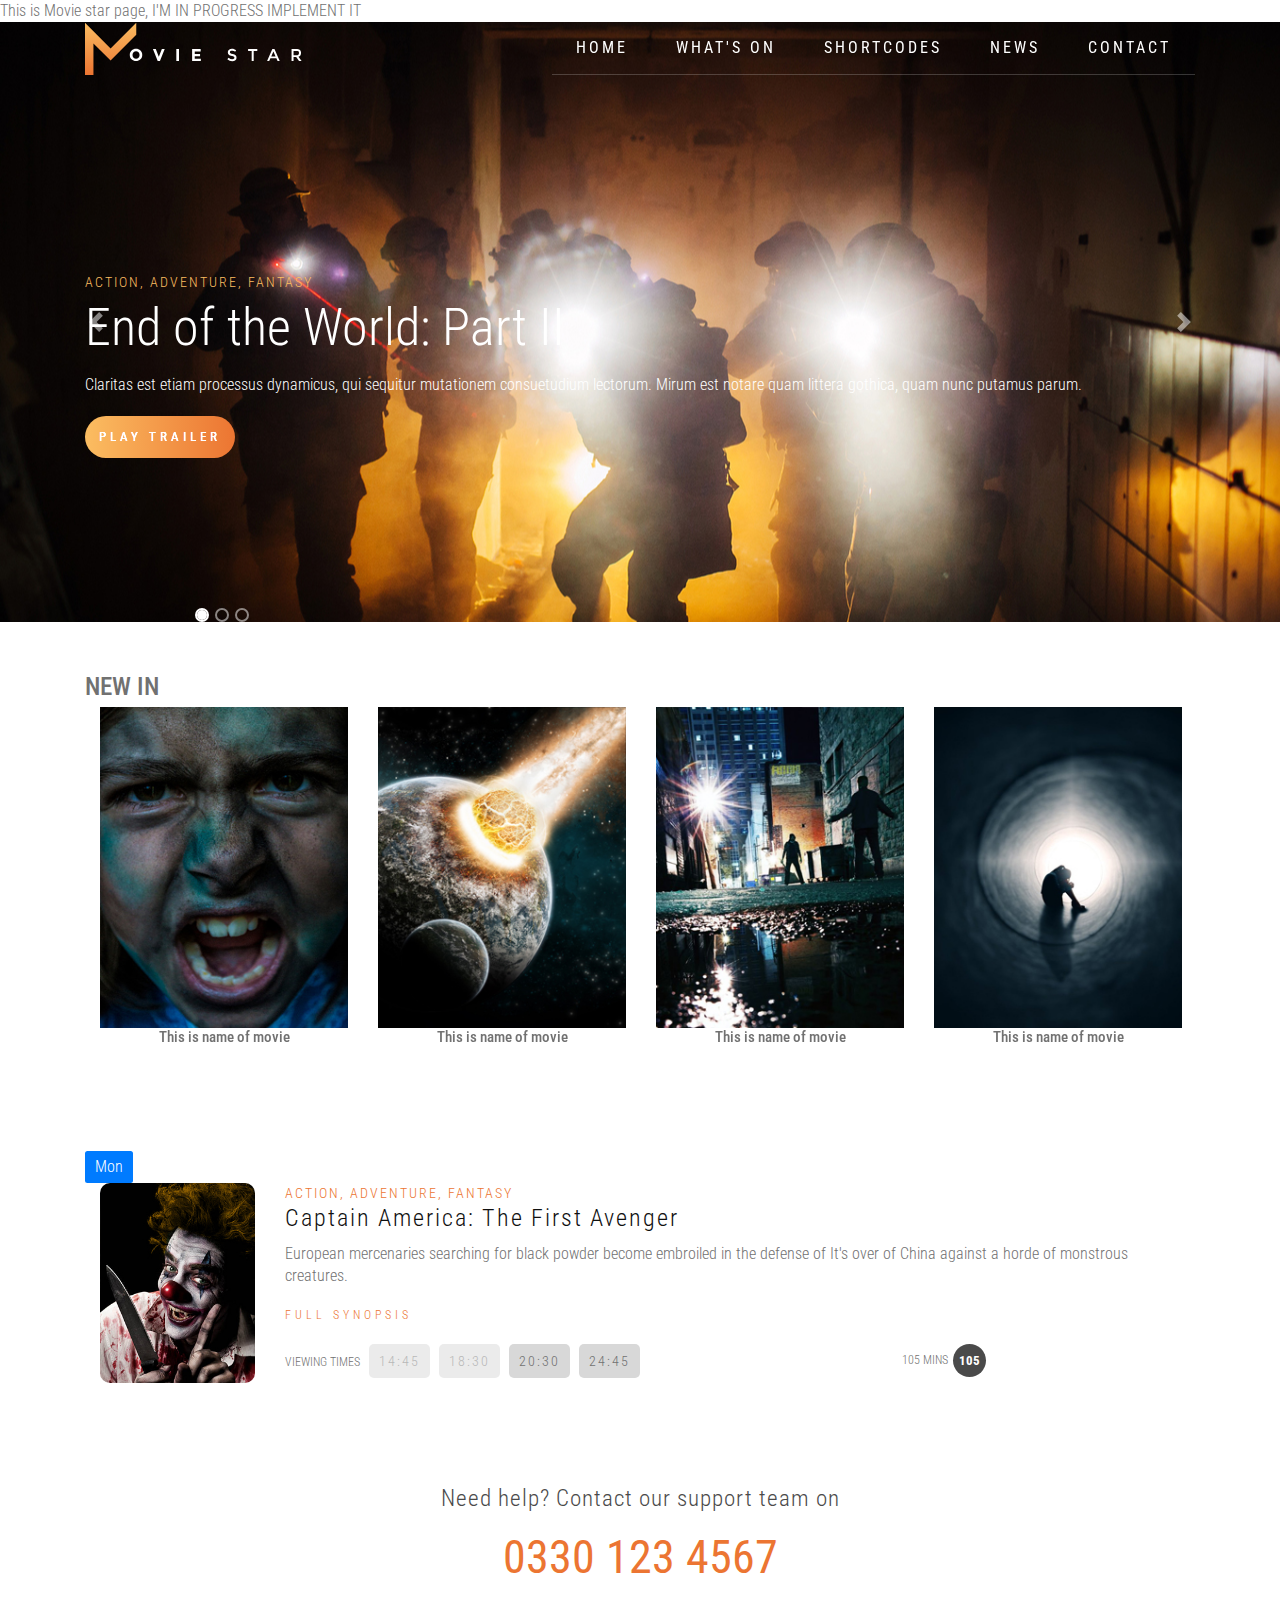
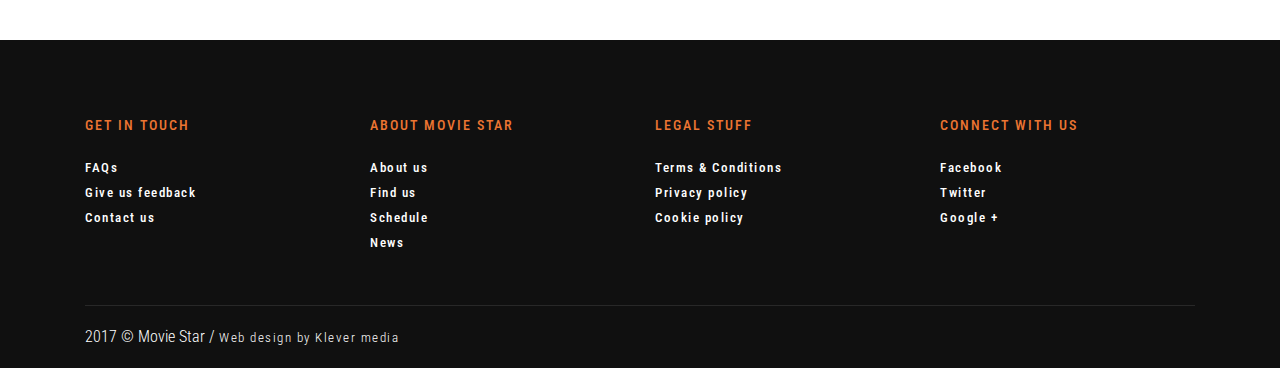
==== commit 2528ea5f: "[Movie-Star]: Implement New In section" ====
--- a/index.html
+++ b/index.html
@@ -30,11 +30,11 @@
     />
 
     <!-- Venobox -->
-    <link rel="stylesheet" href="./libs/venobox/venobox.min.css">
+    <link rel="stylesheet" href="./libs/venobox/venobox.min.css" />
 
     <!-- Slick -->
-    <link rel="stylesheet" href="./libs/slick/slick.css">
-    <link rel="stylesheet" href="./libs/slick/slick-theme.css">
+    <link rel="stylesheet" href="./libs/slick/slick.css" />
+    <link rel="stylesheet" href="./libs/slick/slick-theme.css" />
 
     <!-- Main CSS -->
     <link rel="stylesheet" href="./css/main.css" />
@@ -50,7 +50,9 @@
               <i class="fas fa-phone-alt mr-2"></i>
               <span class="fw-700">0330 123 4567</span>
             </a>
-            <button class="btn btn-icon br-dot-l-white"><i class="fas fa-search"></i></button>
+            <button class="btn btn-icon br-dot-l-white">
+              <i class="fas fa-search"></i>
+            </button>
           </div>
           <nav class="navbar navbar-expand-md navbar-dark">
             <img src="./images/logo.svg" alt="Movie star logo" />
@@ -87,8 +89,7 @@
       <section id="carousel" class="carousel slide" data-ride="carousel">
         <div class="container">
           <ul class="carousel-indicators">
-            <li data-target="#carousel" data-slide-to="0" class="active">
-            </li>
+            <li data-target="#carousel" data-slide-to="0" class="active"></li>
             <li data-target="#carousel" data-slide-to="1">2</li>
             <li data-target="#carousel" data-slide-to="2">3</li>
           </ul>
@@ -96,13 +97,23 @@
         <div class="carousel-inner text-white">
           <div class="carousel-item carousel-1 active">
             <div class="container">
-              <p class="fs-14 text-primary-light text-uppercase letter-spacing-2">Action, Adventure, Fantasy</p>
-              <h1 class="fs-52 fw-300">End of the World: Part II
-              </h1>
-              <p class="mt-10">Claritas est etiam processus dynamicus, qui sequitur mutationem consuetudium lectorum. Mirum est notare quam littera gothica, quam nunc putamus parum.
+              <p
+                class="fs-14 text-primary-light text-uppercase letter-spacing-2"
+              >
+                Action, Adventure, Fantasy
+              </p>
+              <h1 class="fs-52 fw-300">End of the World: Part II</h1>
+              <p class="mt-10">
+                Claritas est etiam processus dynamicus, qui sequitur mutationem
+                consuetudium lectorum. Mirum est notare quam littera gothica,
+                quam nunc putamus parum.
               </p>
               <div class="mt-20">
-                <a class="btn btn-primary venobox" data-vbtype="video" href="https://youtu.be/RhFMIRuHAL4">
+                <a
+                  class="btn btn-primary venobox"
+                  data-vbtype="video"
+                  href="https://youtu.be/RhFMIRuHAL4"
+                >
                   <i class="fas fa-play"></i>
                   <span>Play trailer</span>
                 </a>
@@ -111,13 +122,23 @@
           </div>
           <div class="carousel-item carousel-2 active">
             <div class="container">
-              <p class="fs-14 text-primary-light text-uppercase letter-spacing-2">Action, Adventure, Fantasy</p>
-              <h1 class="fs-52 fw-300">End of the World: Part II
-              </h1>
-              <p class="mt-10">Claritas est etiam processus dynamicus, qui sequitur mutationem consuetudium lectorum. Mirum est notare quam littera gothica, quam nunc putamus parum.
+              <p
+                class="fs-14 text-primary-light text-uppercase letter-spacing-2"
+              >
+                Action, Adventure, Fantasy
+              </p>
+              <h1 class="fs-52 fw-300">End of the World: Part II</h1>
+              <p class="mt-10">
+                Claritas est etiam processus dynamicus, qui sequitur mutationem
+                consuetudium lectorum. Mirum est notare quam littera gothica,
+                quam nunc putamus parum.
               </p>
               <div class="mt-20">
-                <a class="btn btn-primary venobox" data-vbtype="video" href="https://youtu.be/RhFMIRuHAL4">
+                <a
+                  class="btn btn-primary venobox"
+                  data-vbtype="video"
+                  href="https://youtu.be/RhFMIRuHAL4"
+                >
                   <i class="fas fa-play"></i>
                   <span>Play trailer</span>
                 </a>
@@ -126,13 +147,23 @@
           </div>
           <div class="carousel-item carousel-3 active">
             <div class="container">
-              <p class="fs-14 text-primary-light text-uppercase letter-spacing-2">Action, Adventure, Fantasy</p>
-              <h1 class="fs-52 fw-300">End of the World: Part II
-              </h1>
-              <p class="mt-10">Claritas est etiam processus dynamicus, qui sequitur mutationem consuetudium lectorum. Mirum est notare quam littera gothica, quam nunc putamus parum.
+              <p
+                class="fs-14 text-primary-light text-uppercase letter-spacing-2"
+              >
+                Action, Adventure, Fantasy
+              </p>
+              <h1 class="fs-52 fw-300">End of the World: Part II</h1>
+              <p class="mt-10">
+                Claritas est etiam processus dynamicus, qui sequitur mutationem
+                consuetudium lectorum. Mirum est notare quam littera gothica,
+                quam nunc putamus parum.
               </p>
               <div class="mt-20">
-                <a class="btn btn-primary venobox" data-vbtype="video" href="https://youtu.be/RhFMIRuHAL4">
+                <a
+                  class="btn btn-primary venobox"
+                  data-vbtype="video"
+                  href="https://youtu.be/RhFMIRuHAL4"
+                >
                   <i class="fas fa-play"></i>
                   <span>Play trailer</span>
                 </a>
@@ -147,43 +178,274 @@
           <span class="carousel-control-next-icon"></span>
         </a>
       </section>
-      <section class="schedule section">
+      <section id="newIn" class="new-in section">
         <div class="container">
-          <div class="row">
-            <div class="col-sm-3 col-md-2">
-              <a href="#">
-                <img
-                  src="./images/movie-6.jpg"
-                  class="img-fluid b-r-10"
-                  alt="Movie img"
-                />
-              </a>
-            </div>
-            <div class="col-sm-9 col-md-10">
-              <p class="fs-14 letter-spacing-2 text-uppercase text-primary">
-                Action, Adventure, Fantasy
-              </p>
-              <h3 class="heading-6">Captain America: The First Avenger</h3>
-              <p class="mt-10">
-                European mercenaries searching for black powder become embroiled
-                in the defense of It's over of China against a horde of
-                monstrous creatures.
-              </p>
-              <a href="#" class="link-ext my-20">Full synopsis</a>
+          <h1 class="title">NEW IN</h1>
+          <div class="js-new-in-list">
+            <div class="col-3">
+              <div>
+                <img src="./images/movie-1.jpg" class="img-fluid" alt="" />
+              </div>
+              <div class="text-center">
+                <h4>This is name of movie</h4>
+                <div class="rating">
+                  <i class="fas fa-star"></i>
+                  <i class="fas fa-star"></i>
+                  <i class="fas fa-star"></i>
+                  <i class="fas fa-star"></i>
+                  <i class="fas fa-star"></i>
+                </div>
+              </div>
+            </div>
+            <div class="col-3">
+              <div>
+                <img src="./images/movie-2.jpg" class="img-fluid" alt="" />
+              </div>
+              <div class="text-center">
+                <h4>This is name of movie</h4>
+                <div class="rating">
+                  <i class="fas fa-star"></i>
+                  <i class="fas fa-star"></i>
+                  <i class="fas fa-star"></i>
+                  <i class="fas fa-star"></i>
+                  <i class="fas fa-star"></i>
+                </div>
+              </div>
+            </div>
+            <div class="col-3">
+              <div>
+                <img src="./images/movie-3.jpg" class="img-fluid" alt="" />
+              </div>
+              <div class="text-center">
+                <h4>This is name of movie</h4>
+                <div class="rating">
+                  <i class="fas fa-star"></i>
+                  <i class="fas fa-star"></i>
+                  <i class="fas fa-star"></i>
+                  <i class="fas fa-star"></i>
+                  <i class="fas fa-star"></i>
+                </div>
+              </div>
+            </div>
+            <div class="col-3">
+              <div>
+                <img src="./images/movie-4.jpg" class="img-fluid" alt="" />
+              </div>
+              <div class="text-center">
+                <h4>This is name of movie</h4>
+                <div class="rating">
+                  <i class="fas fa-star"></i>
+                  <i class="fas fa-star"></i>
+                  <i class="fas fa-star"></i>
+                  <i class="fas fa-star"></i>
+                  <i class="fas fa-star"></i>
+                </div>
+              </div>
+            </div>
+            <div class="col-3">
+              <div>
+                <img src="./images/movie-1.jpg" class="img-fluid" alt="" />
+              </div>
+              <div class="text-center">
+                <h4>This is name of movie</h4>
+                <div class="rating">
+                  <i class="fas fa-star"></i>
+                  <i class="fas fa-star"></i>
+                  <i class="fas fa-star"></i>
+                  <i class="fas fa-star"></i>
+                  <i class="fas fa-star"></i>
+                </div>
+              </div>
+            </div>
+            <div class="col-3">
+              <div>
+                <img src="./images/movie-2.jpg" class="img-fluid" alt="" />
+              </div>
+              <div class="text-center">
+                <h4>This is name of movie</h4>
+                <div class="rating">
+                  <i class="fas fa-star"></i>
+                  <i class="fas fa-star"></i>
+                  <i class="fas fa-star"></i>
+                  <i class="fas fa-star"></i>
+                  <i class="fas fa-star"></i>
+                </div>
+              </div>
+            </div>
+            <div class="col-3">
+              <div>
+                <img src="./images/movie-3.jpg" class="img-fluid" alt="" />
+              </div>
+              <div class="text-center">
+                <h4>This is name of movie</h4>
+                <div class="rating">
+                  <i class="fas fa-star"></i>
+                  <i class="fas fa-star"></i>
+                  <i class="fas fa-star"></i>
+                  <i class="fas fa-star"></i>
+                  <i class="fas fa-star"></i>
+                </div>
+              </div>
+            </div>
+            <div class="col-3">
+              <div>
+                <img src="./images/movie-4.jpg" class="img-fluid" alt="" />
+              </div>
+              <div class="text-center">
+                <h4>This is name of movie</h4>
+                <div class="rating">
+                  <i class="fas fa-star"></i>
+                  <i class="fas fa-star"></i>
+                  <i class="fas fa-star"></i>
+                  <i class="fas fa-star"></i>
+                  <i class="fas fa-star"></i>
+                </div>
+              </div>
+            </div>
+          </div>
+        </div>
+      </section>
+      <section id="schedule" class="schedule section">
+        <div class="container">
+          <!-- Nav pills -->
+          <ul class="nav nav-pills">
+            <li class="nav-item">
+              <a class="nav-link active" data-toggle="pill" href="#monday"
+                >Mon</a
+              >
+            </li>
+            <li class="nav-item">
+              <a class="nav-link" data-toggle="pill" href="#tuesday">Tues</a>
+            </li>
+            <li class="nav-item">
+              <a class="nav-link" data-toggle="pill" href="#today">Today</a>
+            </li>
+          </ul>
+
+          <!-- Tab panes -->
+          <div class="tab-content">
+            <div class="tab-pane container active" id="monday">
               <div class="row">
-                <div class="col-md-8 col-sm-9">
-                  <span class="fs-12 text-uppercase"
-                    ><i class="far fa-clock"></i> Viewing times</span
-                  >
-                  <span class="tag tag-blur">14:45</span>
-                  <span class="tag tag-blur">18:30</span>
-                  <span class="tag">20:30</span>
-                  <span class="tag">24:45</span>
-                </div>
-                <div class="col-md-4 col-sm-3">
-                  <div class="d-flex align-items-center">
-                    <span class="fs-12 text-uppercase">105 mins</span>
-                    <span class="bubble">105 mins</span>
+                <div class="col-sm-3 col-md-2">
+                  <a href="#">
+                    <img
+                      src="./images/movie-6.jpg"
+                      class="img-fluid b-r-10"
+                      alt="Movie img"
+                    />
+                  </a>
+                </div>
+                <div class="col-sm-9 col-md-10">
+                  <p class="fs-14 letter-spacing-2 text-uppercase text-primary">
+                    Action, Adventure, Fantasy
+                  </p>
+                  <h3 class="heading-6">Captain America: The First Avenger</h3>
+                  <p class="mt-10">
+                    European mercenaries searching for black powder become
+                    embroiled in the defense of It's over of China against a
+                    horde of monstrous creatures.
+                  </p>
+                  <a href="#" class="link-ext my-20">Full synopsis</a>
+                  <div class="row">
+                    <div class="col-md-8 col-sm-9">
+                      <span class="fs-12 text-uppercase"
+                        ><i class="far fa-clock"></i> Viewing times</span
+                      >
+                      <span class="tag tag-blur">14:45</span>
+                      <span class="tag tag-blur">18:30</span>
+                      <span class="tag">20:30</span>
+                      <span class="tag">24:45</span>
+                    </div>
+                    <div class="col-md-4 col-sm-3">
+                      <div class="d-flex align-items-center">
+                        <span class="fs-12 text-uppercase">105 mins</span>
+                        <span class="bubble">105 mins</span>
+                      </div>
+                    </div>
+                  </div>
+                </div>
+              </div>
+            </div>
+            <div class="tab-pane container fade" id="tuesday">
+              <div class="row">
+                <div class="col-sm-3 col-md-2">
+                  <a href="#">
+                    <img
+                      src="./images/movie-6.jpg"
+                      class="img-fluid b-r-10"
+                      alt="Movie img"
+                    />
+                  </a>
+                </div>
+                <div class="col-sm-9 col-md-10">
+                  <p class="fs-14 letter-spacing-2 text-uppercase text-primary">
+                    Action, Adventure, Fantasy
+                  </p>
+                  <h3 class="heading-6">Captain America: The First Avenger</h3>
+                  <p class="mt-10">
+                    European mercenaries searching for black powder become
+                    embroiled in the defense of It's over of China against a
+                    horde of monstrous creatures.
+                  </p>
+                  <a href="#" class="link-ext my-20">Full synopsis</a>
+                  <div class="row">
+                    <div class="col-md-8 col-sm-9">
+                      <span class="fs-12 text-uppercase"
+                        ><i class="far fa-clock"></i> Viewing times</span
+                      >
+                      <span class="tag tag-blur">14:45</span>
+                      <span class="tag tag-blur">18:30</span>
+                      <span class="tag">20:30</span>
+                      <span class="tag">24:45</span>
+                    </div>
+                    <div class="col-md-4 col-sm-3">
+                      <div class="d-flex align-items-center">
+                        <span class="fs-12 text-uppercase">105 mins</span>
+                        <span class="bubble">105 mins</span>
+                      </div>
+                    </div>
+                  </div>
+                </div>
+              </div>
+            </div>
+            <div class="tab-pane container fade" id="today">
+              <div class="row">
+                <div class="col-sm-3 col-md-2">
+                  <a href="#">
+                    <img
+                      src="./images/movie-6.jpg"
+                      class="img-fluid b-r-10"
+                      alt="Movie img"
+                    />
+                  </a>
+                </div>
+                <div class="col-sm-9 col-md-10">
+                  <p class="fs-14 letter-spacing-2 text-uppercase text-primary">
+                    Action, Adventure, Fantasy
+                  </p>
+                  <h3 class="heading-6">Captain America: The First Avenger</h3>
+                  <p class="mt-10">
+                    European mercenaries searching for black powder become
+                    embroiled in the defense of It's over of China against a
+                    horde of monstrous creatures.
+                  </p>
+                  <a href="#" class="link-ext my-20">Full synopsis</a>
+                  <div class="row">
+                    <div class="col-md-8 col-sm-9">
+                      <span class="fs-12 text-uppercase"
+                        ><i class="far fa-clock"></i> Viewing times</span
+                      >
+                      <span class="tag tag-blur">14:45</span>
+                      <span class="tag tag-blur">18:30</span>
+                      <span class="tag">20:30</span>
+                      <span class="tag">24:45</span>
+                    </div>
+                    <div class="col-md-4 col-sm-3">
+                      <div class="d-flex align-items-center">
+                        <span class="fs-12 text-uppercase">105 mins</span>
+                        <span class="bubble">105 mins</span>
+                      </div>
+                    </div>
                   </div>
                 </div>
               </div>
@@ -293,15 +555,23 @@
     <!-- Optional JavaScript -->
     <!-- jQuery first, then Popper.js, then Bootstrap JS -->
     <script src="https://code.jquery.com/jquery-3.3.1.min.js"></script>
-    <script src="https://cdnjs.cloudflare.com/ajax/libs/popper.js/1.14.7/umd/popper.min.js" integrity="sha384-UO2eT0CpHqdSJQ6hJty5KVphtPhzWj9WO1clHTMGa3JDZwrnQq4sF86dIHNDz0W1" crossorigin="anonymous"></script>
-    <script src="https://stackpath.bootstrapcdn.com/bootstrap/4.3.1/js/bootstrap.min.js" integrity="sha384-JjSmVgyd0p3pXB1rRibZUAYoIIy6OrQ6VrjIEaFf/nJGzIxFDsf4x0xIM+B07jRM" crossorigin="anonymous"></script>
-    
+    <script
+      src="https://cdnjs.cloudflare.com/ajax/libs/popper.js/1.14.7/umd/popper.min.js"
+      integrity="sha384-UO2eT0CpHqdSJQ6hJty5KVphtPhzWj9WO1clHTMGa3JDZwrnQq4sF86dIHNDz0W1"
+      crossorigin="anonymous"
+    ></script>
+    <script
+      src="https://stackpath.bootstrapcdn.com/bootstrap/4.3.1/js/bootstrap.min.js"
+      integrity="sha384-JjSmVgyd0p3pXB1rRibZUAYoIIy6OrQ6VrjIEaFf/nJGzIxFDsf4x0xIM+B07jRM"
+      crossorigin="anonymous"
+    ></script>
+
     <!-- Main -->
     <script>
-      $(document).ready(function(){
-        $('.venobox').venobox();
-
-        $('.js-new-in-list').slick({
+      $(document).ready(function () {
+        $(".venobox").venobox();
+
+        $(".js-new-in-list").slick({
           dots: false,
           infinite: true,
           speed: 300,
@@ -314,30 +584,30 @@
                 slidesToShow: 3,
                 slidesToScroll: 3,
                 infinite: true,
-                dots: true
-              }
+                dots: true,
+              },
             },
             {
               breakpoint: 600,
               settings: {
                 slidesToShow: 2,
-                slidesToScroll: 2
-              }
+                slidesToScroll: 2,
+              },
             },
             {
               breakpoint: 480,
               settings: {
                 slidesToShow: 1,
-                slidesToScroll: 1
-              }
-            }
+                slidesToScroll: 1,
+              },
+            },
             // You can unslick at a given breakpoint now by adding:
             // settings: "unslick"
             // instead of a settings object
-          ]
+          ],
         });
-      
-        $('.js-comming-soon-list').slick({
+
+        $(".js-comming-soon-list").slick({
           dots: false,
           infinite: true,
           speed: 300,
@@ -350,31 +620,31 @@
                 slidesToShow: 3,
                 slidesToScroll: 3,
                 infinite: true,
-                dots: true
-              }
+                dots: true,
+              },
             },
             {
               breakpoint: 600,
               settings: {
                 slidesToShow: 2,
-                slidesToScroll: 2
-              }
+                slidesToScroll: 2,
+              },
             },
             {
               breakpoint: 480,
               settings: {
                 slidesToShow: 1,
-                slidesToScroll: 1
-              }
-            }
+                slidesToScroll: 1,
+              },
+            },
             // You can unslick at a given breakpoint now by adding:
             // settings: "unslick"
             // instead of a settings object
-          ]
+          ],
         });
       });
     </script>
-    
+
     <!-- Venobox -->
     <script src="./libs/venobox/venobox.min.js"></script>
 
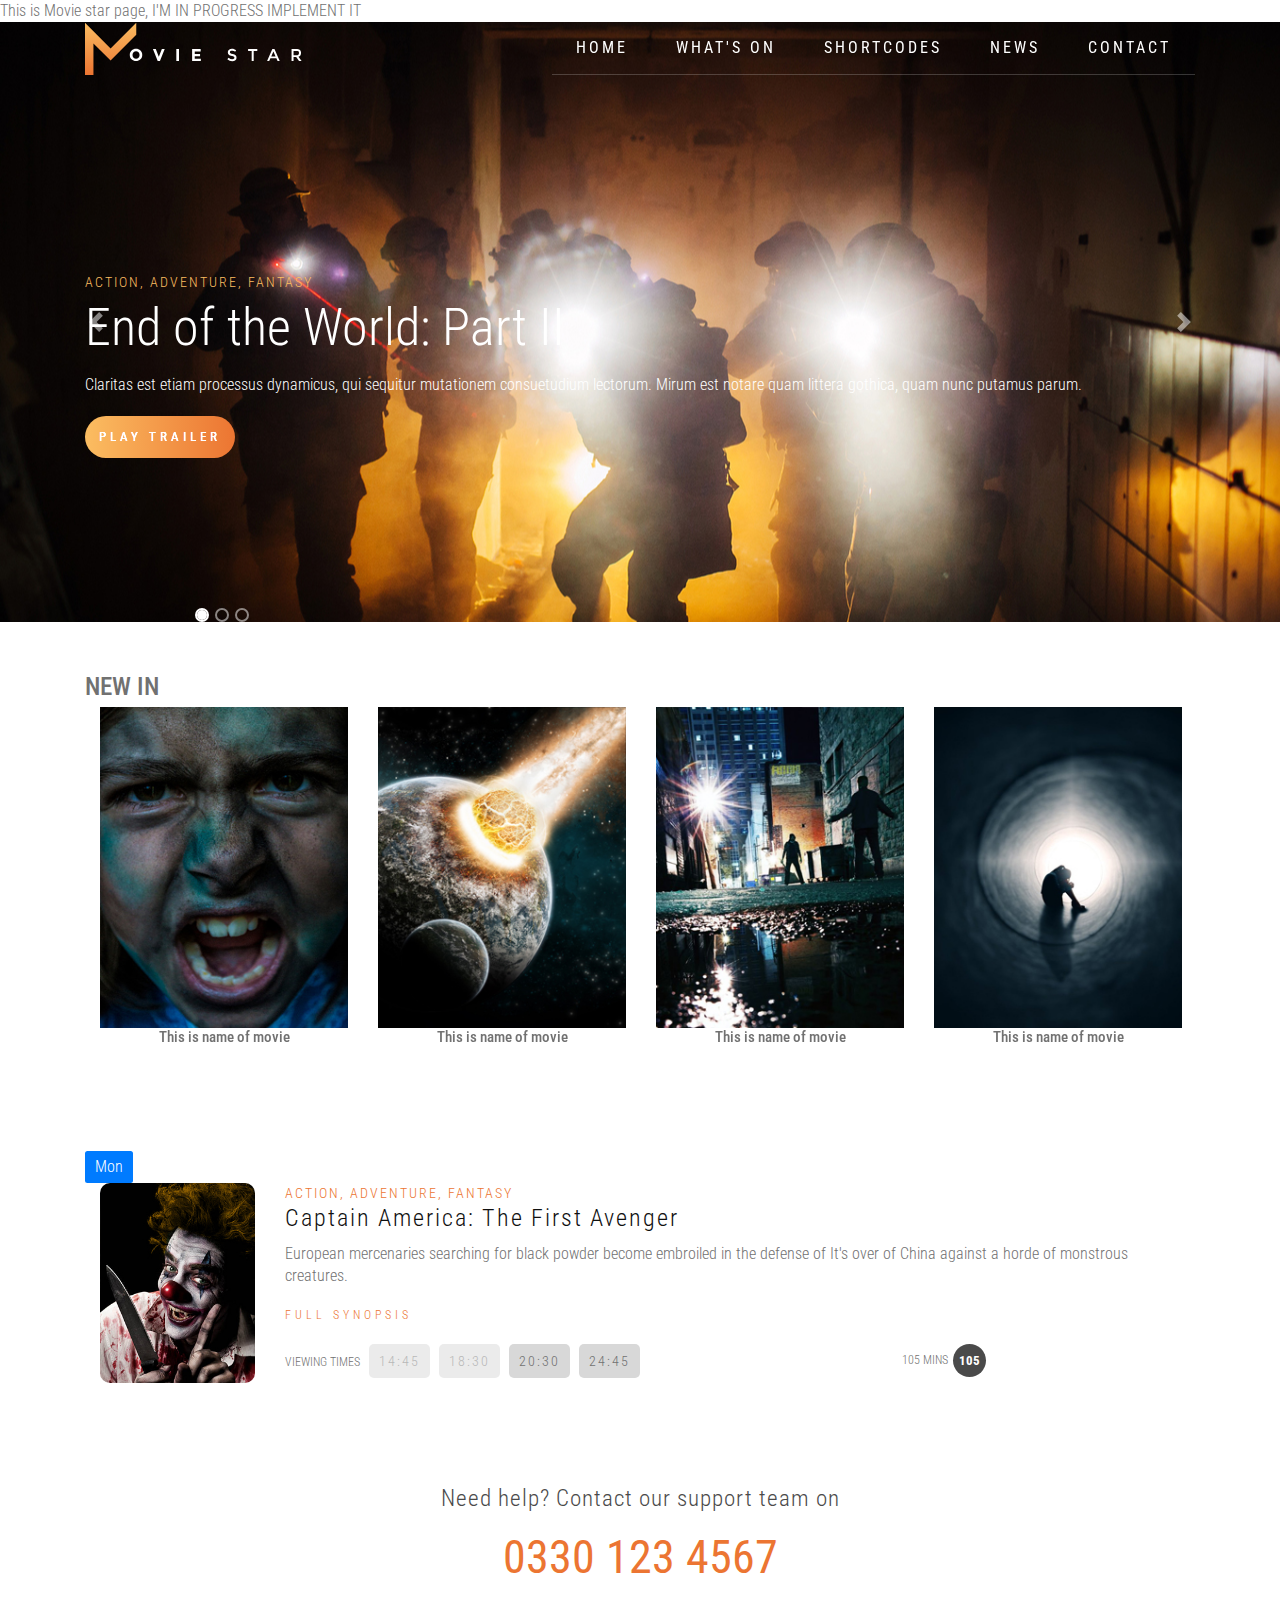
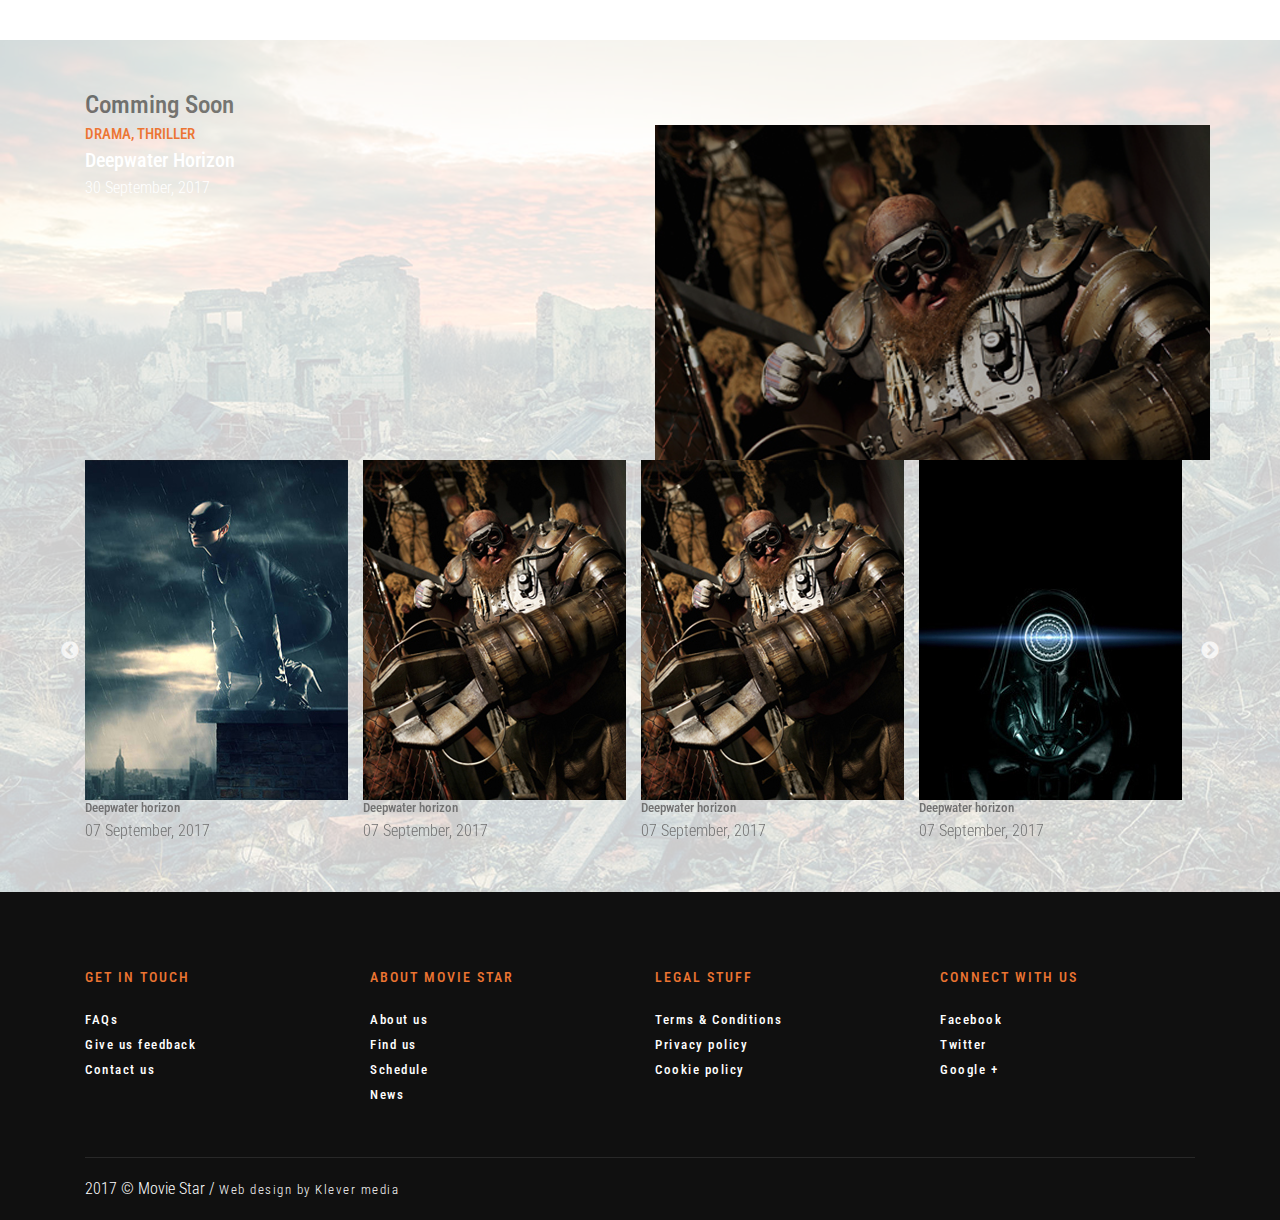
==== commit a82f784a: "[Movie-Star]: Implement comming soon section" ====
--- a/index.html
+++ b/index.html
@@ -460,6 +460,120 @@
               Need help? Contact our support team on
             </p>
             <p class="fs-46 fw-400 text-primary mt-10">0330 123 4567</p>
+          </div>
+        </div>
+      </section>
+      <section id="commingSoon" class="comming-soon section bg-black">
+        <div class="container">
+          <h1 class="title">Comming Soon</h1>
+          <div class="row slide-0" style="opacity: 1; height: auto;">
+            <div class="comming-soon-img" style="background-image: url('./images/slide-3.png');"></div>
+            <div class="col-6 text-white">
+              <h4 class="text-primary">DRAMA, THRILLER</h4>
+              <h2>Deepwater Horizon
+              </h2>
+              <div class="d-flex">
+                <div class="rating">
+                  <i class="fas fa-star"></i>
+                  <i class="fas fa-star"></i>
+                  <i class="fas fa-star"></i>
+                  <i class="fas fa-star"></i>
+                  <i class="fas fa-star"></i>
+                </div>
+                <div>
+                  <i class="fas fa-calendar"></i>
+                  <span>30 September, 2017</span>
+                </div>
+              </div>
+            </div>
+            <div class="col-6">
+              <img src="./images/slide-3-video.png" alt="">
+            </div>
+          </div>
+          <div class="row slide-1" style="opacity: 0; height: 0;">
+            <div class="comming-soon-img" style="background-image: url('./images/s.png');"></div>
+            <div class="col-6 text-white">
+              <h4 class="text-primary">DRAMA, THRILLER</h4>
+              <h2>Deepwater Horizon
+              </h2>
+              <div class="d-flex">
+                <div class="rating">
+                  <i class="fas fa-star"></i>
+                  <i class="fas fa-star"></i>
+                  <i class="fas fa-star"></i>
+                  <i class="fas fa-star"></i>
+                  <i class="fas fa-star"></i>
+                </div>
+                <div>
+                  <i class="fas fa-calendar"></i>
+                  <span>30 September, 2017</span>
+                </div>
+              </div>
+            </div>
+            <div class="col-6">
+              <img src="./images/slide-3-video.png" alt="">
+            </div>
+          </div>
+          <div class="row slide-2" style="opacity: 0; height: 0;">
+            <div class="comming-soon-img" style="background-image: url('./images/slide-3.png');"></div>
+            <div class="col-6 text-white">
+              <h4 class="text-primary">DRAMA, THRILLER</h4>
+              <h2>Deepwater Horizon
+              </h2>
+              <div class="d-flex">
+                <div class="rating">
+                  <i class="fas fa-star"></i>
+                  <i class="fas fa-star"></i>
+                  <i class="fas fa-star"></i>
+                  <i class="fas fa-star"></i>
+                  <i class="fas fa-star"></i>
+                </div>
+                <div>
+                  <i class="fas fa-calendar"></i>
+                  <span>30 September, 2017</span>
+                </div>
+              </div>
+            </div>
+            <div class="col-6">
+              <img src="./images/slide-3-video.png" alt="">
+            </div>
+          </div>
+          <div class="js-comming-soon-list">
+            <div>
+              <img src="./images/movie-9.jpg" alt="">
+              <h5>Deepwater horizon</h5>
+              <span>07 September, 2017</span>
+            </div>
+            <div>
+              <img src="./images/movie-11.jpg" alt="">
+              <h5>Deepwater horizon</h5>
+              <span>07 September, 2017</span>
+            </div>
+            <div>
+              <img src="./images/movie-11.jpg" alt="">
+              <h5>Deepwater horizon</h5>
+              <span>07 September, 2017</span>
+            </div>
+            <div>
+              <img src="./images/movie-12.jpg" alt="">
+              <h5>Deepwater horizon</h5>
+              <span>07 September, 2017</span>
+            </div>
+            <div>
+              <img src="./images/movie-13.jpg" alt="">
+              <h5>Deepwater horizon</h5>
+              <span>07 September, 2017</span>
+            </div>
+            <div>
+              <img src="./images/movie-14.jpg" alt="">
+              <h5>Deepwater horizon</h5>
+              <span>07 September, 2017</span>
+            </div>
+            <div>
+              <img src="./images/movie-14.jpg" alt="">
+              <h5>Deepwater horizon</h5>
+              <span>07 September, 2017</span>
+            </div>
           </div>
         </div>
       </section>
--- a/css/main.css
+++ b/css/main.css
@@ -502,6 +502,19 @@
   background-color: #fff;
 }
 
+/* Begin Comming Soon */
+.comming-soon {
+  position: relative;
+}
+
+.comming-soon-img {
+  width: 100%;
+  height: 100%;
+  position: absolute;
+  top: 0;
+  left: 0;
+}
+
 .footer {
   background-color: #101010;
   padding: 7.5rem 0 0;
